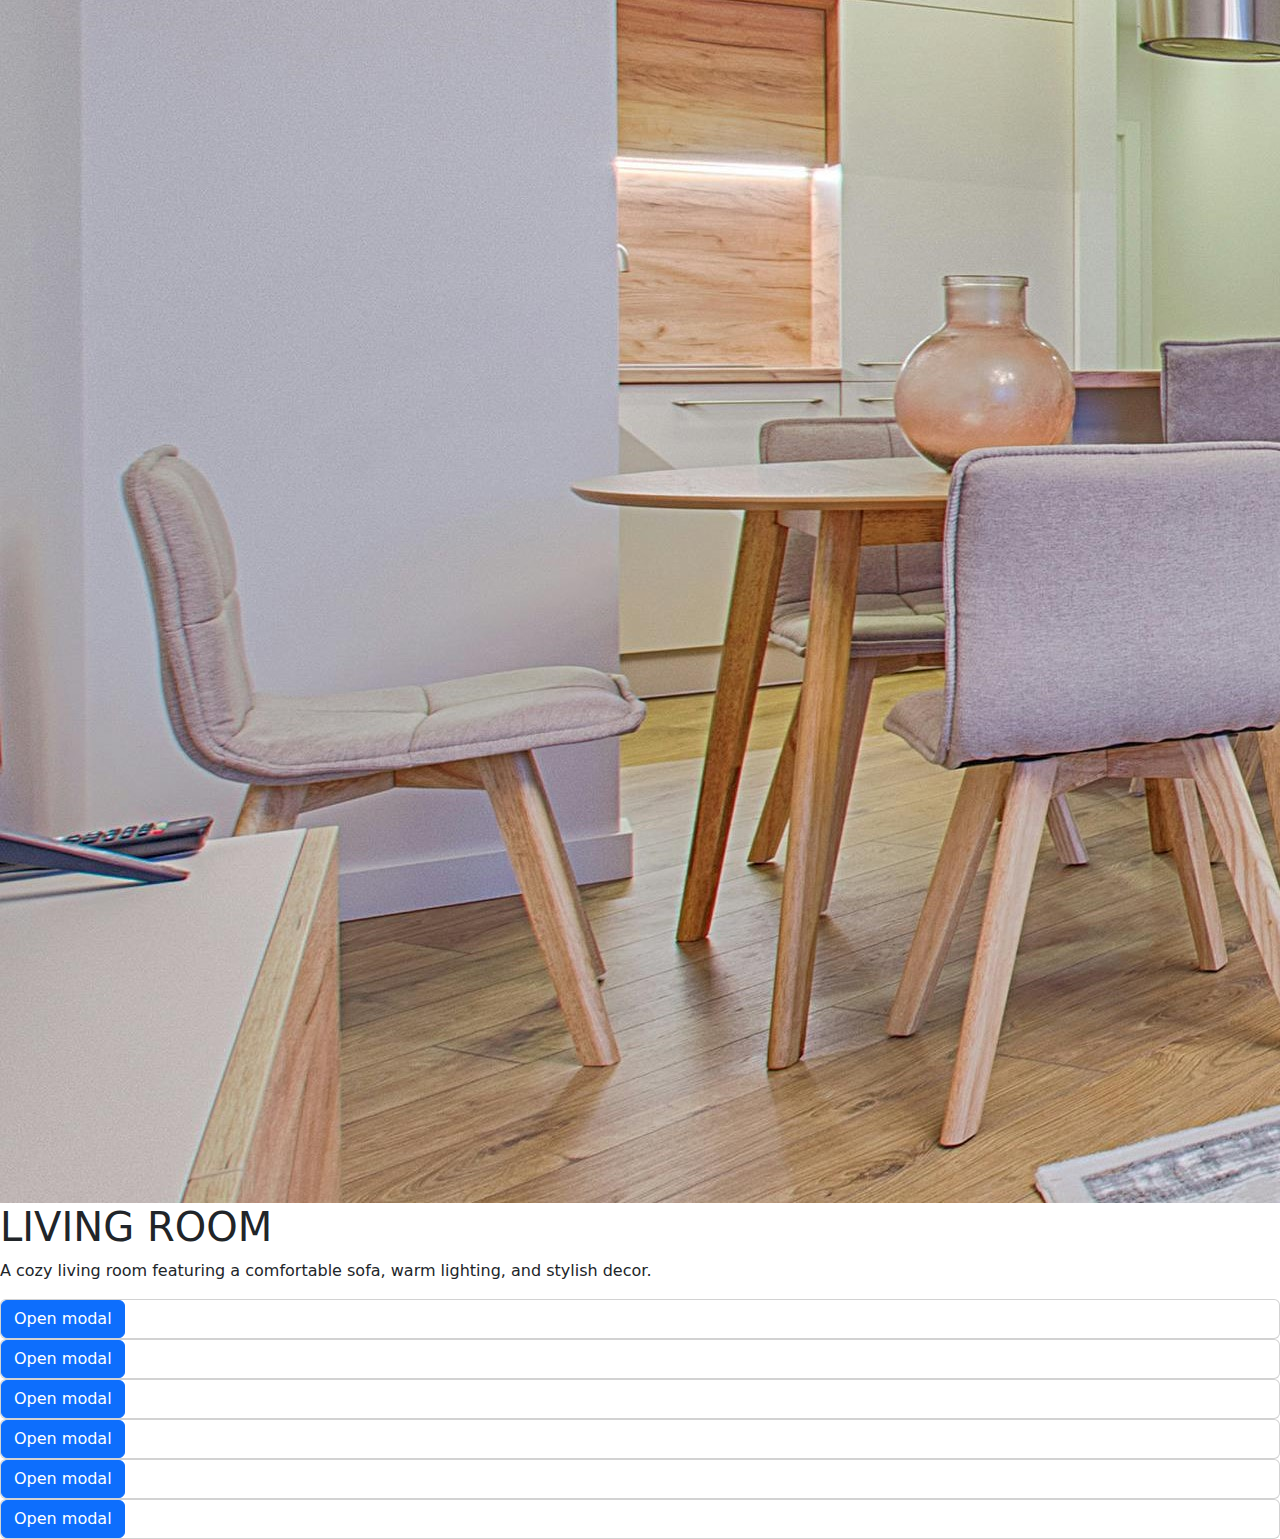
==== modal.html @ 8912a05b "Techwiz completed" ====
<!doctype html>
<html lang="en">
  <head>
    <meta charset="utf-8">
    <meta name="viewport" content="width=device-width, initial-scale=1">
    <title>Bootstrap demo</title>
    <link href="https://cdn.jsdelivr.net/npm/bootstrap@5.3.3/dist/css/bootstrap.min.css" rel="stylesheet" integrity="sha384-QWTKZyjpPEjISv5WaRU9OFeRpok6YctnYmDr5pNlyT2bRjXh0JMhjY6hW+ALEwIH" crossorigin="anonymous">
    <link rel="stylesheet" href="style.css">
   

</head>
  <body>

    <div class="background-banner" >
        <img src="pexels-fotoaibe-1743227.jpg" alt="" id="bannerBackgroundImage"/>
        <div class="banner-text">
          <h1>LIVING ROOM<br /></h1>
          <p>
            A cozy living room featuring a comfortable sofa, warm lighting, and
            stylish decor.
          </p>
        </div>
      </div>


    <main class="page-content" id="designStyleContainer"></main>



    <!-- <div class="container mt-3">
        <h3>Fullscreen Modal Example</h3>
        <p>Click on the button to open the fullscreen modal.</p>
        
        <button type="button" class="btn btn-primary" data-bs-toggle="modal" data-bs-target="#myModal">
          Open modal
        </button>
      </div> -->

    <div class="descriptionModalDisplay">
      
          
          <!-- The Modal -->
          <div class="modal" id="myModal">
            <div class="modal-dialog modal-fullscreen">
              <div class="modal-content">
          
                <!-- Modal Header -->
                <div class="modal-header">
                  <h4 class="modal-title">Modal Heading</h4>
                  <button type="button" class="btn-close" data-bs-dismiss="modal"></button>
                </div>
          
                <!-- Modal body -->
                <div class="modal-body">
                
                    <section class="bg-grey">
                        <div id="return-one" class="section section-one">
                          <div class="box1" >
                            <h1 class="ll-h-1" id="livingRoomCategoryName"></h1>
                            <h1 class="all-h-1" id="designerName" style="text-decoration: underline rgba(133, 133, 133, 0.719);">Amir and Sabeen</h1>
                            <div class="all-p-1" id="designerDescription">
                            </div>
                               <h3>Prouducts Used</h3>
                              <ul id="productNames"> 
                                <!-- <li>Known for her modern and luxurious designs.</li>
                                <li>Amir and Sabeen are a renowned husband-and-wife duo in Pakistan's interior design industry. </li>
                                <li>Their firm, Amir and Sabeen Interior Design,is highly regarded for comfortable spaces. </li>
                                <li>They often work with high-end clients, creating bespoke interiors.</li>
                                <li>They are known for blending traditional Pakistani elements with modern styles.</li> -->
                              </ul>
                              <h4>Total Cost: <span id="costText"></span></h4>
                          </div>
                          <div class="box2 thumbnail-component" >
                            <a href="#img1">
                              <img class="thumbnail-image" id="designerImage" src="" alt="Image description" />
                            
                            </a>
                            <div id="img1" class="overlay">
                              <a href="#img1" class="overlay-background"></a>
                              <div class="overlay-content">
                                <img class="overlay-image" src="" alt="image description" />
                                <a href="#return-one" class="close-button">✖</a>
                              </div>
                            </div> 
                          </div>
                        </div>
                      </section>
                       
                  
                </div>
          
    
          
              </div>
            </div>
          </div>
          
    </div>
      
      





    <script src="https://cdn.jsdelivr.net/npm/bootstrap@5.3.3/dist/js/bootstrap.bundle.min.js" integrity="sha384-YvpcrYf0tY3lHB60NNkmXc5s9fDVZLESaAA55NDzOxhy9GkcIdslK1eN7N6jIeHz" crossorigin="anonymous"></script>


    

    <script>
          let designStyleContainer = document.getElementById(
        "designStyleContainer"
      );
      let descriptionStyleContainer = document.getElementById(
        "descriptionStyleContainer"
      );

      let livingRoomCategoryName = document.getElementById('livingRoomCategoryName');
      let designerName = document.getElementById('designerName');
      let designerDescription = document.getElementById('designerDescription');
      let productNames = document.getElementById('productNames');
      let designerImage = document.getElementById('designerImage');
      let costText = document.getElementById('costText');



      let dataArray = [];
      let singleProdDataArray = [];

      designStyleContainer.innerHTML = "Loading....";
      fetch("allDesignStyle.json")
        .then((response) => response.json())
        .then((data) => {
          console.log(data);
          dataArray = data.filter((d) => d.livingRoomCategoryId == 1 );
          console.log(dataArray);
          designStyleContainer.innerHTML = "";

          dataArray.map(({livingRoomCategoryName, livingRoomCategoryId, image, prodId }) => {
            designStyleContainer.innerHTML += `
                     <div class="card" style="background-image: url('${image}');
        background-size: cover;
        background-position: center;">
        <div class="content">
            <button class="btn designStyleViewMoreBtn" data-id='${livingRoomCategoryId}' style="display:none;">View More</button>
             <button type="button" class="btn btn-primary designStyleViewMoreBtn" data-bs-toggle="modal" data-bs-target="#myModal" data-id='${prodId}'>
          Open modal
        </button>
        </div>
        </div> `;

          });


          let designStyleViewMoreBtn = document.querySelectorAll(
            ".designStyleViewMoreBtn"
          );
          designStyleViewMoreBtn.forEach((singleBtn) => {
            singleBtn.addEventListener("click", function () {
                console.log(singleBtn.getAttribute('data-id'))

                let prodId = singleBtn.getAttribute('data-id');
                

                fetch("designStyleData.json")
                   .then((response) => response.json())
                   .then((data) => {
                        console.log(data);
                        singleProdDataArray = data.filter((d) => d.id == prodId );
                        console.log("single product",singleProdDataArray);
                        livingRoomCategoryName.innerText = singleProdDataArray[0].category
                        designerName.innerText = singleProdDataArray[0].designerName
                        designerDescription.innerText = singleProdDataArray[0].designerDescription
                        designerImage.src = singleProdDataArray[0].designerImage
                        costText.innerText = singleProdDataArray[0].cost

                        productNames.innerHTML = ''
                        singleProdDataArray[0].ProductsName.map((p) =>{
                            productNames.innerHTML += `<ul><li>${p}</li></ul>`
                            console.log("p",p)
                        })
                    
                        console.log(productNames,singleProdDataArray[0].ProductsName[0])


                   });





            })
        });




        })
        .catch(error => console.error(error));
       
    </script>



  </body>
</html>
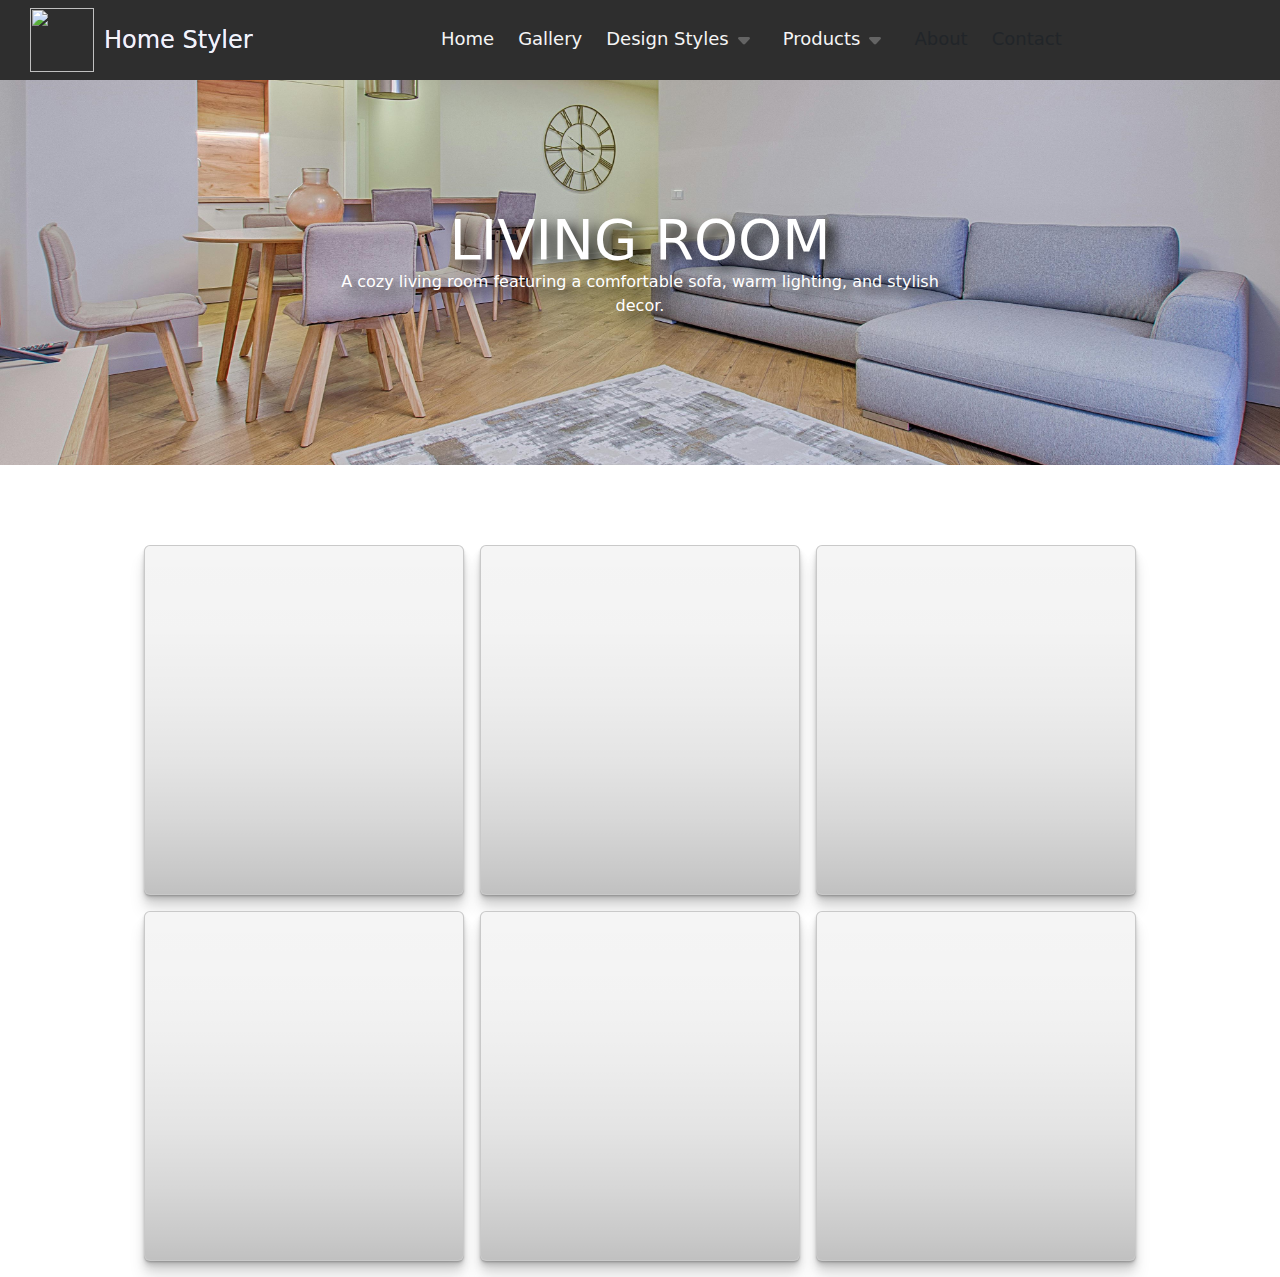
==== commit 6b9bdaec: "Add files via upload" ====
--- a/modal.html
+++ b/modal.html
@@ -5,12 +5,61 @@
     <meta name="viewport" content="width=device-width, initial-scale=1">
     <title>Bootstrap demo</title>
     <link href="https://cdn.jsdelivr.net/npm/bootstrap@5.3.3/dist/css/bootstrap.min.css" rel="stylesheet" integrity="sha384-QWTKZyjpPEjISv5WaRU9OFeRpok6YctnYmDr5pNlyT2bRjXh0JMhjY6hW+ALEwIH" crossorigin="anonymous">
+    <link rel="stylesheet" href="living.css">
     <link rel="stylesheet" href="style.css">
    
 
 </head>
   <body>
-
+    <header>
+      <a href="index.html"><h2 class="logo">
+          <img class="logo-img" src="Images/logo.png" alt="">
+          <span>Home Styler</span> 
+        </h2></a>
+        <nav class="web-nav">
+        <a class="none" href="index.html"><h2 class="logo-z"><img class="logo-img1" src="Images/logo.png" alt="">
+          <span class="logo-txt">Home Styler</span></h2></a>
+            <ul class="nav-items">
+                <li><a href="index.html">Home</a></li>
+                <li><a href="">Gallery</a></li>
+                <li><a class="drop-d" href="#">Design Styles <svg class="drop-svgg" width="30px" height="30px" viewBox="0 0 20 20" xmlns="http://www.w3.org/2000/svg"><path d="M13.098 8H6.902c-.751 0-1.172.754-.708 1.268L9.292 12.7c.36.399 1.055.399 1.416 0l3.098-3.433C14.27 8.754 13.849 8 13.098 8Z"/></svg></a>
+                    <div class="drop-ds">
+                        <hr class="hr-line">
+                        <ul class="drop-Down-d">
+                        <li><a href="modal.html">Living Room</a></li>
+                        <li><a href="">Kitchen</a></li>
+                        <li><a href="">Bedroom</a></li>
+                        <li><a href="">Bathroom</a></li>
+                        <li><a href="">Contemporary Styles</a></li>
+                        <li><a href="">Elegant Looks Style</a></li>
+                    </ul>
+                </div>
+                </li>
+
+                <li><a class="drop-n">Products<svg class="drop-svg" width="30px" height="30px" viewBox="0 0 20 20" xmlns="http://www.w3.org/2000/svg"><path d="M13.098 8H6.902c-.751 0-1.172.754-.708 1.268L9.292 12.7c.36.399 1.055.399 1.416 0l3.098-3.433C14.27 8.754 13.849 8 13.098 8Z"/></svg></a>
+                <div class="drop">
+                    <hr>
+                    <ul class="drop-Down">
+                    <li><a href="">Furniture</a></li>
+                    <li><a href="">Kitchen</a></li>
+                    <li><a href="">Lighting</a></li>
+                    <li><a href="">Decor</a></li>
+                    <li><a href="">Bathroom</a></li>
+                </ul>
+            </div>
+                </li>
+                <li><a onclick="about()">About</a></li>
+                <li><a onclick="contact()">Contact</a></li>
+            </ul>
+        </nav>
+         <div class="search">
+        <svg id="mn-btn" width="40px" height="40px" viewBox="0 0 24 24" fill="none" xmlns="http://  www.w3.org/2000/svg" transform="rotate(0)matrix(-1, 0, 0, 1, 0, 0)">
+            <g id="SVGRepo_bgCarrier" stroke-width="0"/>
+            <g id="SVGRepo_tracerCarrier" stroke-linecap="round" stroke-linejoin="round"/>
+            <g id="SVGRepo_iconCarrier"> <path d="M4 6H20M4 12H14M4 18H9" stroke="whitesmoke" stroke-width="2" stroke-linecap="round" stroke-linejoin="round"/></g>
+            </svg>
+    </div> 
+    </header>
     <div class="background-banner" >
         <img src="pexels-fotoaibe-1743227.jpg" alt="" id="bannerBackgroundImage"/>
         <div class="banner-text">
@@ -72,13 +121,13 @@
                           </div>
                           <div class="box2 thumbnail-component" >
                             <a href="#img1">
-                              <img class="thumbnail-image" id="designerImage" src="" alt="Image description" />
+                              <img class="thumbnail-image" id="designerImage"  alt="Image description" />
                             
                             </a>
                             <div id="img1" class="overlay">
                               <a href="#img1" class="overlay-background"></a>
                               <div class="overlay-content">
-                                <img class="overlay-image" src="" alt="image description" />
+                                <img class="overlay-image"  alt="image description" />
                                 <a href="#return-one" class="close-button">✖</a>
                               </div>
                             </div> 
--- a/living.css
+++ b/living.css
@@ -0,0 +1,749 @@
+*{
+    box-sizing: border-box;
+    padding: 0%;
+    margin: 0%;
+}
+
+/* .main-banner{
+    background-image: url('pexels-fotoaibe-1643383.jpg');
+    background-size: cover;
+    background-repeat: no-repeat;
+    height: 50vh;
+    width: 100%;
+    display: flex;
+    justify-content: center;
+    align-items: center;
+    text-align: center;
+    flex-wrap: wrap;
+}
+
+.main-banner div{
+    width: 100%;
+}
+
+.main-banner div img{
+    width: 100%;
+    height: 100%;
+}
+
+.banner-text{
+    position: absolute;
+} */
+
+
+.background-banner {
+    position: relative;
+    margin-bottom: 4rem;
+  }
+  
+  .background-banner img{
+      display: block;
+      width: 100%;
+      height: auto;
+      object-fit: cover;
+  
+  }
+  
+  .background-banner .banner-text {
+    position: absolute;
+    top: 50%;
+    left: 50%;
+    transform: translate(-50%, -50%);
+    text-shadow: 8px 7px 13px #000000;
+  
+  }
+  
+  .background-banner .banner-text h1 {
+    color: #fff;
+    font-size: 3.5em;
+    line-height: 105%;
+    margin-bottom: 0;
+    text-align: center;
+  }
+  
+  .background-banner .banner-text p {
+    margin-top: 0;
+    color: #fff;
+    text-align: center;
+  }
+
+
+
+
+  @media(max-width:812px){
+    .background-banner .banner-text h1{
+        font-size: 3rem;
+    }
+    .background-banner .banner-text p{
+        font-size: 1rem;
+    }
+}
+
+@media(max-width:690px){
+    .background-banner .banner-text h1{
+        font-size: 2.8rem;
+    }
+    .background-banner .banner-text p{
+        font-size: 1rem;
+    }
+}
+@media(max-width:650px){
+    .background-banner .banner-text h1{
+        font-size: 2.5rem;
+    }
+    .background-banner .banner-text p{
+        font-size: 1rem;
+    }
+}
+@media(max-width:573px){
+    .background-banner .banner-text h1{
+        font-size: 1.8rem;
+    }
+    .background-banner .banner-text p{
+        font-size: 1rem;
+    }
+}
+@media(max-width:490px){
+    .background-banner .banner-text h1{
+        font-size: 1.9rem;
+    }
+    .background-banner .banner-text p{
+        font-size: 0.78rem;
+    }
+}
+@media(max-width:439px){
+    .background-banner .banner-text h1{
+        font-size: 1.2rem;
+    }
+}
+@media(max-width:380px){
+    .background-banner .banner-text h1{
+        font-size: 1rem;
+    }
+    .background-banner .banner-text p{
+        font-size: 0.6rem;
+    }
+}
+
+
+/* @import url("https://fonts.googleapis.com/css?family=Raleway"); */
+
+/* // Colors
+@dark-blue: #32325d;
+@gray: #f8f8f8; */
+
+/* // Mobile first */
+/* *,
+*::before,
+*::after {
+  box-sizing: border-box;
+}
+
+html {
+  background-color: gray;
+}
+
+body {
+  padding: 2rem 0.5rem;
+  font-family: "Raleway", Sans-serif;
+  color: dark-blue;
+  -webkit-font-smoothing: antialiased;
+  -moz-osx-font-smoothing: grayscale;
+  text-rendering: optimizeLegibility;
+  margin: 0;
+  @media (min-width: 40rem) {
+    padding: 2rem;
+  }
+} */
+
+/* //Flex container */
+.container {
+  display: flex;
+  -webkit-display: box;
+  -moz-display: box;
+  -ms-display: flexbox;
+  -webkit-display: flex;
+  flex-wrap: wrap;
+  padding: 1rem;
+  margin: 0;
+}
+
+/* // Cards */
+.cards {
+  display: flex;
+  padding: 1rem;
+  margin-bottom: 2rem;
+  width: 100%;
+  @media (min-width: 40rem) {
+    width: 50%;
+  }
+  @media (min-width: 56rem) {
+    width: 33.3%;
+  }
+
+  .card-item {
+    display: flex;
+    flex-direction: column;
+    background-color: #fff;
+    width: 100%;
+    border-radius: 6px;
+    box-shadow: rgba(50, 50, 93, 0.25) 0px 2px 5px -1px, rgba(0, 0, 0, 0.3) 0px 1px 3px -1px;
+    overflow: hidden;
+    transition: transform 0.5s;
+    -webkit-transition: transform 0.5s;
+
+    &:hover {
+      cursor: pointer;
+      transform: scale(1.09);
+      -webkit-transform: scale(1.09);
+      .card-image {
+        opacity: 1;
+      }
+    }
+  }
+
+  /* // Content */
+  .card-info {
+    display: flex;
+    flex: 1 1 auto;
+    flex-direction: column;
+    padding: 1rem;
+    line-height: 1.5em;
+  }
+
+  .card-title {
+    font-size: 25px;
+    line-height: 1.1em;
+    color: #32325d;
+    margin-bottom: 0.2em;
+  }
+
+  /* // Images */
+  .card-image {
+    height: 200px;
+    overflow: hidden;
+    background-size: cover;
+    background-position: center;
+    background-repeat: no-repeat;
+    border-radius: 6px 6px 0px 0px;
+    opacity: 0.91;
+  }
+  .card-image img{
+    width: 100%;
+    height: 100%;
+    object-fit: cover;
+  }
+}
+
+
+
+
+
+
+@import url("https://fonts.googleapis.com/css?family=Cardo:400i|Rubik:400,700&display=swap");
+:root {
+  --d: 700ms;
+  --e: cubic-bezier(0.19, 1, 0.22, 1);
+  --font-sans: "Rubik", sans-serif;
+  --font-serif: "Cardo", serif;
+}
+
+/* * {
+  box-sizing: border-box;
+}
+
+html, body {
+  height: 100%;
+}
+
+body {
+  display: grid;
+  place-items: center;
+} */
+
+.page-content {
+  display: grid;
+  grid-gap: 2rem;
+  padding: 1rem;
+  max-width: 1024px;
+  margin: 0 auto;
+  font-family: var(--font-sans);
+  grid-template-columns: repeat(3, 1fr);
+}
+@media (min-width: 600px) {
+  .page-content {
+    grid-template-columns: repeat(2, 1fr);
+  }
+}
+@media (max-width: 600px) {
+    .page-content {
+      grid-template-columns: repeat(1, 1fr);
+      grid-template-rows: repeat(12 , 350px);
+    }
+}
+@media (min-width: 800px) {
+    .page-content {
+        grid-template-columns: repeat(3, 1fr);
+    }
+}
+
+
+.card {
+  position: relative;
+  display: flex;
+  align-items: flex-end;
+  overflow: hidden;
+  padding: 1rem;
+  width: 100%;
+  text-align: center;
+  color: whitesmoke;
+  background-color: whitesmoke;
+  box-shadow: 0 1px 1px rgba(0, 0, 0, 0.1), 0 2px 2px rgba(0, 0, 0, 0.1), 0 4px 4px rgba(0, 0, 0, 0.1), 0 8px 8px rgba(0, 0, 0, 0.1), 0 16px 16px rgba(0, 0, 0, 0.1);
+}
+@media (min-width: 600px) {
+  .card {
+    height: 350px;
+  }
+}
+.card:before {
+  content: "";
+  position: absolute;
+  top: 0;
+  left: 0;
+  width: 100%;
+  height: 110%;
+  background-size: cover;
+  background-position: 0 0;
+  transition: transform calc(var(--d) * 1.5) var(--e);
+  pointer-events: none;
+}
+.card:after {
+  content: "";
+  display: block;
+  position: absolute;
+  top: 0;
+  left: 0;
+  width: 100%;
+  height: 200%;
+  pointer-events: none;
+  background-image: linear-gradient(to bottom, rgba(0, 0, 0, 0) 0%, rgba(0, 0, 0, 0.009) 11.7%, rgba(0, 0, 0, 0.034) 22.1%, rgba(0, 0, 0, 0.072) 31.2%, rgba(0, 0, 0, 0.123) 39.4%, rgba(0, 0, 0, 0.182) 46.6%, rgba(0, 0, 0, 0.249) 53.1%, rgba(0, 0, 0, 0.32) 58.9%, rgba(0, 0, 0, 0.394) 64.3%, rgba(0, 0, 0, 0.468) 69.3%, rgba(0, 0, 0, 0.54) 74.1%, rgba(0, 0, 0, 0.607) 78.8%, rgba(0, 0, 0, 0.668) 83.6%, rgba(0, 0, 0, 0.721) 88.7%, rgba(0, 0, 0, 0.762) 94.1%, rgba(0, 0, 0, 0.79) 100%);
+  transform: translateY(-50%);
+  transition: transform calc(var(--d) * 2) var(--e);
+}
+
+.content {
+  position: relative;
+  display: flex;
+  flex-direction: column;
+  align-items: center;
+  width: 100%;
+  padding: 1rem;
+  transition: transform var(--d) var(--e);
+  z-index: 1;
+}
+.content > * + * {
+  margin-top: 1rem;
+}
+
+.title {
+  font-size: 1.3rem;
+  font-weight: bold;
+  line-height: 1.2;
+}
+
+.copy {
+  font-family: var(--font-serif);
+  font-size: 1.125rem;
+  font-style: italic;
+  line-height: 1.35;
+}
+
+.btn {
+  cursor: pointer;
+  margin-top: 1.5rem;
+  padding: 0.75rem 1.5rem;
+  font-size: 0.65rem;
+  font-weight: bold;
+  letter-spacing: 0.025rem;
+  text-transform: uppercase;
+  color: white;
+  background-color: black;
+  border: none;
+}
+.btn:hover {
+  background-color: #0d0d0d;
+}
+.btn:focus {
+  outline: 1px dashed yellow;
+  outline-offset: 3px;
+}
+
+@media (hover: hover) and (min-width: 600px) {
+  .card:after {
+    transform: translateY(0);
+  }
+
+  .content {
+    transform: translateY(calc(100% - 4.5rem));
+  }
+  .content > *:not(.title) {
+    opacity: 0;
+    transform: translateY(1rem);
+    transition: transform var(--d) var(--e), opacity var(--d) var(--e);
+  }
+
+  .card:hover,
+.card:focus-within {
+    align-items: center;
+  }
+  .card:hover:before,
+.card:focus-within:before {
+    transform: translateY(-4%);
+  }
+  .card:hover:after,
+.card:focus-within:after {
+    transform: translateY(-50%);
+  }
+  .card:hover .content,
+.card:focus-within .content {
+    transform: translateY(0);
+  }
+  .card:hover .content > *:not(.title),
+.card:focus-within .content > *:not(.title) {
+    opacity: 1;
+    transform: translateY(0);
+    transition-delay: calc(var(--d) / 8);
+  }
+
+  .card:focus-within:before, .card:focus-within:after,
+.card:focus-within .content,
+.card:focus-within .content > *:not(.title) {
+    transition-duration: 0s;
+  }
+}
+
+/*  */
+/*  */
+/* DESCRIPTION PAGE CSS */
+/*  */
+/*  */
+
+
+/*  bannner start*/
+
+.inner-headings-title {
+  font-family: 'playFair Display';
+  color: #b48f31;
+  margin-top: 10px;
+}
+.section-intro {
+  height: 300px;
+  background: linear-gradient(#00000031, rgba(0, 0, 0, 0.397));
+
+  background-position: center;
+  background-size: cover;
+  display: flex;
+  align-items: center;
+  justify-content: center;
+  background-attachment: fixed;
+}
+.section-intro-title {
+  font-size: 2rem;
+  font-family: 'MuseoModerno', cursive;
+  color: #cccccc;
+  position: relative;
+  padding-top: 30px;
+}
+@media only screen and (min-width: 768px) {
+  .section-intro {
+    height: 500px;
+  }
+  .section-intro-title {
+    font-size: 4em;
+  }
+}
+.section-intro-title img {
+  position: absolute;
+  left: 0;
+  top: 0;
+  left: 0;
+  right: 0;
+  margin: auto;
+}
+
+/* banner end */
+
+/* description start */
+.description {
+  font-family: 'Poppins', sans-serif;
+  margin: 0;
+  padding: 0;
+}
+/* REMOVE BEFORE USE */
+/* SET MAX WIDTH - STOP OVERFLOW */
+.section img,
+.section iframe {
+  max-width: 100%;
+}
+/* SECTION COLORS */
+.bg-white {
+  background-color: #fff;
+  border-bottom: 2px solid #447b7b;
+  box-shadow: #659393 1px 1px 1px 1px;
+  /* Brand Color */
+}
+.bg-grey {
+  /* background-image: url(img/7566-removebg-preview.png); */
+  background-size: cover;
+  background-repeat: no-repeat;
+  background-position: center;
+  /* Brand Color */
+}
+.bg-dark {
+  background-color: #151515;
+  /* Brand Color */
+}
+/* SECTION CONTENT */
+.section {
+  display: flex;
+  /* max-width: 1400px; */
+  box-sizing: border-box;
+  margin: 5 auto;
+  padding: 4rem;
+  align-items: center;
+  justify-content: center;
+  gap: 4em;
+  text-wrap: balance;
+}
+/* SECTION HEADINGS */
+.section h1 {
+  font-size: 35px;
+  color: #2b5b64;
+  text-transform: none;
+  font-weight: 500;
+  font-family: Verdana, Geneva, Tahoma, sans-serif;
+}
+.all-p-1{
+  margin-top: 30px;
+}
+@media (max-width: 500px) {
+  .section h1 {
+    font-size: 24px;
+  }
+ 
+}
+/* SECTION PARAGRAPHS */
+.section p {
+  font-weight: 500px;
+  color: #000;
+  font-family: Arial, Helvetica, sans-serif;
+}
+/* SECTION IMAGE ROW */
+.image-row {
+  display: flex;
+  gap: 1em;
+}
+/* BUTTON */
+.section .btn {
+  display: flex;
+  padding: 1rem 2rem;
+  background: linear-gradient(to top, #6fa09f, #a0a0a0);
+  /* font-family: "open_sans-bold",sans-serif;
+  */
+  font-family: 'Poppins', sans-serif;
+  font-size: 12px;
+  color: #fff;
+  text-transform: uppercase;
+  text-decoration: none;
+  width: fit-content;
+}
+/* BUTTON - HOVER */
+.section .btn:hover {
+  background: linear-gradient(to top, #1c3e41, #6b928d);
+  color: #fff;
+  font-weight: 500;
+}
+/* LINKS */
+
+/* STACK ON MOBILE - CENTER COLUMNS */
+@media (width <= 900px) {
+  .section {
+    flex-direction: column;
+    gap: 1em;
+    padding: 2em;
+  }
+  .image-row {
+    flex-direction: column;
+    gap: 1em;
+  }
+  .section h1,
+  .section p,
+  .section a {
+    text-align: center;
+    justify-content: center;
+  }
+  .section .btn {
+    margin: 2em auto;
+  }
+  a {
+    display: block;
+  }
+}
+/* BOX CONTAINERS */
+.box1 {
+  flex: 1 1 50%;
+  font-size: 16px;
+}
+.box2 {
+  flex: 1 1 50%;
+  font-size: 16px;
+}
+/*--------------------------------- ENLARGE IMAGES COMPONENT - START ----------------------------------- */
+/* THUMBNAIL */
+.thumbnail-component {
+  position: relative;
+  padding: 2em;
+  cursor: pointer;
+  /* background-color: #f5f5f5; */
+  /* Brand Color */
+}
+/* HOVER FOR THUMBNAIL IMAGE */
+.thumbnail-component:hover .thumbnail-image {
+  opacity: 0.6;
+}
+
+/* FULL IMAGE CONTAINER */
+.overlay {
+  position: fixed;
+  top: 0;
+  left: 0;
+  width: 100%;
+  height: 100%;
+  background: rgba(0, 0, 0, 0.8);
+  visibility: hidden;
+  opacity: 0;
+  transition: visibility 0.5s, opacity 0.5s;
+}
+/* OVERLAY TARGET - VISIBLE */
+.overlay:target {
+  visibility: visible;
+  opacity: 1;
+  z-index: 1;
+}
+/* FULL IMAGE - BACKGROUND COLOR CONTAINER */
+.overlay-content {
+  position: absolute;
+  top: 50%;
+  left: 50%;
+  transform: translate(-50%, -50%);
+  padding: 1em;
+  /* background-color: #f5f5f5; */
+  width: 90%;
+}
+.overlay-image {
+  display: flex;
+  margin: 0 auto;
+  height: 60vh;
+}
+
+/* HOVER FOR ICON CONTAINER */
+.thumbnail-component:hover .icon-container {
+  bottom: 50%;
+  right: 50%;
+  transform: translate(50%, 50%);
+}
+/* CLOSE BUTTON */
+.close-button {
+  position: absolute;
+  top: 10px;
+  right: 10px;
+  font-size: 1rem;
+  color: #fff !important;
+  text-decoration: none;
+  background-color: 90;
+  border-radius: 0.25em;
+  padding: 0.5em;
+  display: flex;
+  justify-content: center;
+  align-items: center;
+  line-height: 1;
+}
+/* MOBILE VIEWS */
+@media (width <=900px) {
+  .thumbnail-component {
+    padding: 0.5em;
+  }
+  .overlay-content {
+    width: 50%;
+    padding: 0.5em;
+    touch-action: auto;
+  }
+  .thumbnail-component:target .thumbnail-image {
+    opacity: 1;
+  }
+  .thumbnail-component:target .icon-container {
+    display: none;
+  }
+}
+/*------------------------------- ENLARGE IMAGES COMPONENT - END --------------------------------- */
+/* SECTIONS */
+/* SECTION TWO */
+@media (width >= 900px) {
+  .section-two {
+    flex-direction: row-reverse;
+  }
+}
+/* SECTION THREE */
+.section-three {
+  flex-direction: column;
+  text-align: center;
+  font-size: 16px;
+}
+.section-three .btn {
+  margin: 0 auto;
+}
+
+/* SECTION FIVE */
+.section-five {
+  display: flex;
+  flex-direction: column;
+  text-align: center;
+  font-size: 18px;
+}
+.section-five .btn {
+  margin: 0 auto;
+}
+
+.medio {
+  font-size: 20px;
+  color: #2b5b64;
+}
+.physio {
+  font-size: 20px;
+  color: #2b5b64;
+  text-align: center;
+}
+
+.treat {
+  display: flex;
+  /* text-align: start; */
+  justify-content: space-evenly;
+  flex-wrap: wrap;
+  gap: 60px;
+}
+.list {
+  padding-left: 0;
+  margin-left: 10px;
+  text-align: center;
+}
+.list li a {
+  padding-left: 0;
+}
+.physio + ul {
+  padding-left: 0;
+  text-align: center;
+  margin-left: 10px;
+}
+.physio + ul li a {
+  padding-left: 0;
+}
--- a/style.css
+++ b/style.css
@@ -0,0 +1,2395 @@
+*{
+    box-sizing: border-box;
+    margin: 0;
+    padding: 0;
+    /* font-family: Arial, Helvetica, sans-serif; */
+    list-style: none;
+}
+
+@import url('https://fonts.googleapis.com/css2?family=Libre+Baskerville:ital,wght@0,400;0,700;1,400&display=swap');
+:root{
+    --text-color: whitesmoke;
+    --font-family:  "Libre Baskerville", serif;
+
+}
+
+/* navbar work start */
+html{
+    overflow-x: hidden;
+}
+
+header{
+    display: flex;
+    flex-wrap: wrap;
+    justify-content: space-between;
+    align-items: center;
+    width: 100%;
+    height: 80px;
+    padding: 0px 30px;
+    background-color: rgb(46, 46, 46);
+    position: relative;
+    z-index: 2;
+}
+
+header > a{
+    text-decoration: none;
+}
+
+.logo{
+    display: flex;
+    flex-wrap: wrap;
+    align-items: center;
+    gap: 10px;
+    font-size: 24px;
+    font-weight: 500;
+    color: var(--text-color);
+    background: linear-gradient(to left, rgb(82, 151, 255), rgb(167, 100, 255));
+    background-clip: text;
+    /* animation: hue 1.5s linear 1s infinite alternate; */
+    margin-bottom: 0;
+}
+
+.logo-img{
+    width: 64px;
+    height: 64px;
+}
+
+/* @keyframes hue{
+    100%{
+        filter: hue-rotate(360deg);
+    }
+} */
+
+
+
+
+/* navbar-items work start */
+
+
+.nav-items{
+    display: flex;
+    flex-wrap: wrap;
+    margin-bottom: 0;
+    padding-left: 0;
+}
+
+.nav-items li a{
+    display: flex;
+    color: var(--text-color);
+    font-size: 18px;
+    text-decoration: none;
+    padding: 24px 12px;
+    position: relative;
+    font-family:system-ui, -apple-system, BlinkMacSystemFont, 'Segoe UI', Roboto, Oxygen, Ubuntu, Cantarell, 'Open Sans', 'Helvetica Neue', sans-serif;
+}
+
+.nav-items li a::before{
+    content: '';
+    transform: scaleX(0);
+    background-color: rgba(235, 235, 235, 0.1);
+    border-radius: 4px;
+    position: absolute;
+    left: 0;
+    top: 0;
+    transform-origin: left;
+    transition: transform 0.4s ease-in-out;
+    clip-path: polygon(0 0, 100% 100%, 0 100%);
+    z-index: 999;
+}
+
+.nav-items li a:hover::before{
+    content: '';
+    transform: scaleX(1);
+    width: 100%;
+    height: 100%;
+    z-index: 1;
+    transform-origin: right;
+}
+
+.nav-items li a::after{
+    content: '';
+    transform: scaleX(0);
+    background-color: rgba(235, 235, 235, 0.1);
+    position: absolute;
+    left: 0;
+    top: 0;
+    transform-origin: right;
+    transition: transform 0.4s ease-in-out;
+    border-radius: 4px;
+    clip-path: polygon(0 0, 100% 100%, 100% 0);
+}
+
+.nav-items li a:hover::after{
+    content: '';
+    transform: scaleX(1);
+    width: 100%;
+    height: 100%;
+    z-index: 1;
+    transform-origin: left;
+}
+
+#mn-btn{
+    display: flex;
+    flex-wrap: wrap;
+    visibility: hidden;
+    opacity: 0;
+    position: absolute;
+    left: 100%;
+    cursor: pointer;
+    transition: 0.2s ease-in-out;
+}
+
+/* navbar-items work end */
+
+.none{
+    display: none;
+}
+
+/* search work start */
+
+.search{
+    display: flex;
+    flex-wrap: wrap;
+    align-items: center;
+    justify-content: center;
+    gap: 20px;
+    position: relative;
+}
+
+.svg-search{
+    display: flex;
+    position: relative;
+    cursor: pointer;
+}
+
+.svg-search.active{
+    display: flex;
+    flex-wrap: wrap;
+}
+
+.nav-search{
+    display: flex;
+    position: absolute;
+    right: 0;
+    top: 1rem;
+    align-items: center;
+    visibility: hidden;
+    opacity: 0;
+    transition: 0.2s ease-in-out;
+}
+
+.nav-search.active{
+    display: flex;
+    position: absolute;
+    right: 0%;
+    top: 3.6rem;
+    align-items: center;
+    visibility: visible;
+    opacity: 1;
+}
+
+.search-label{
+    display: flex;
+    flex-wrap: wrap;
+    position: relative;
+    width: 5rem;
+    height: 2.5rem;
+    border-radius: 0px 5px 5px 0px;
+    border: none;
+    box-shadow: 0px 1px 3px 1.5px rgb(112, 112, 112);
+    font-size: 18px; 
+    cursor: pointer;
+}
+
+.search-label:hover{
+    background-color: rgb(46,46,46);
+    color: var(--text-color);
+}
+
+#icon-search{
+    width: 14rem;
+    height: 2.5rem;
+    border-radius: 5px 0px 0px 5px;
+    box-shadow: 0px 1px 3px 1.5px rgb(112, 112, 112);
+    border: none;
+    outline: none;
+    text-indent: 40px;
+    font-size: 16px;
+    position: relative;
+}
+
+#icon-search:focus{
+    border-bottom: 2px solid rgb(56, 56, 56, 0.6);
+}
+
+.svg-input{
+    display: flex;
+    position: absolute;
+    left: 8px;
+    z-index: 1;
+}
+
+/* search work end */
+
+/* dropdown work start */
+
+.drop-ds{
+    display: flex;
+    flex-direction: column;
+    position: absolute;
+    width: 170px;
+    border-radius: 5px;
+    box-shadow: 1px 1px 3px 1.5px rgb(112, 112, 112);
+    background-color: rgb(46, 46, 46);
+    backdrop-filter: blur(8px);
+    transform: translateY(-10px);
+    visibility: hidden;
+    opacity: 0;
+    transition: opacity 0.3s ease-in-out, transform 0.3s ease-in-out, visibility 0.3s ease-in-out;
+}
+
+.drop-ds.active{
+    transform: translateY(0);
+    visibility: visible;
+    opacity: 1;
+    position: absolute;
+}
+
+.drop-ds li a{
+    padding: 14px 18px;
+    font-size: 16px;
+    transform: translateY(-20px);
+    transition: transform 0.3s ease-in-out;
+}
+
+.drop-ds.active .drop-Down-d li a{
+    transform: translateY(0);
+}
+
+.nav-items li .drop-svgg{
+    display: flex;
+    position: relative;
+    fill: rgb(100, 100, 100);
+    transition: 0.3s ease-in-out;
+}
+
+.drop-svgg.active{
+    transform: rotate(-180deg);
+}
+
+.nav-items li:hover .drop-svgg{
+    fill: whitesmoke;
+}
+
+/* second-dropdown work start */
+
+.drop-Down{
+    padding: 0;
+}
+
+.drop-Down-d{
+    padding: 0;
+}
+
+.drop{
+    display: flex;
+    flex-direction: column;
+    position: absolute;
+    width: 170px;
+    border-radius: 5px;
+    box-shadow: 1px 1px 3px 1.5px rgb(112, 112, 112);
+    background-color: rgb(46, 46, 46);
+    backdrop-filter: blur(8px);
+    transform: translateY(-10px);
+    visibility: hidden;
+    opacity: 0;
+    transition: opacity 0.3s ease-in-out, transform 0.3s ease-in-out, visibility 0.3s ease-in-out;
+}
+
+.drop.active{
+    transform: translateY(0);
+    visibility: visible;
+    opacity: 1;
+    position: absolute;
+}
+
+hr{
+    height: 1px;
+    border: none;
+    background-color: var(--text-color);
+    margin: 0;
+}
+
+.drop li a{
+    padding: 14px 18px;
+    font-size: 16px;
+    transform: translateY(-20px);
+    transition: transform 0.3s ease-in-out;
+}
+
+.drop.active .drop-Down li a{
+    transform: translateY(0);
+}
+
+.nav-items li .drop-svg{
+    display: flex;
+    position: relative;
+    fill: rgb(100, 100, 100);
+    transition: 0.3s ease-in-out;
+}
+
+.drop-svg.active{
+    transform: rotate(-180deg);
+}
+
+.nav-items li:hover .drop-svg{
+    fill: whitesmoke;
+}
+
+/* second-dropdown work end */
+
+/* dropdown work end */
+
+/* navbar work end */
+
+/* navbar responsiveness work start */
+
+/* first section work start */
+
+.Trend-room-living{
+    display: flex;
+    flex-wrap: wrap;
+    height: auto;
+    width: 100%;
+    position: relative;
+    justify-content: center;
+    margin-top: 30px;
+}
+
+.trend-heading{
+    height: 60px;
+}
+
+
+@media (max-width: 990px){
+    header{
+        padding: 0px 45px;
+    }
+
+    .logo{
+        font-size: 24px;  
+    }
+
+    .logo-img{
+        width: 54px;
+        height: 54px;
+    }
+
+    .nav-items li a{
+        font-size: 20px;
+        padding: 24px 8px;
+    }
+}
+
+@media (max-width: 960px){
+    header{
+        padding: 0px 30px;
+    }
+
+    .none{
+        display: block;
+        text-decoration: none;
+        padding-left: 30px;
+    }
+
+    .logo-z{
+    display: flex;
+    flex-wrap: wrap;
+    align-items: center;
+    font-size: 20px;
+    height: 80px;
+    gap: 8px;
+    position: relative;
+    font-weight: 500;
+    color: var(--text-color);
+    /* background: linear-gradient(to left, rgb(82, 151, 255), rgb(167, 100, 255)); */
+    /* background-clip: text; */
+    /* animation: hue 1.5s linear 1s infinite alternate; */
+    margin-bottom: 0;
+    }
+
+    .logo-img1{
+        width: 48px;
+        height: 48px;
+    }
+
+    /* @keyframes hue{
+        100%{
+            filter: hue-rotate(360deg);
+        }
+    } */
+
+    .drop-Down{
+        padding: 0;
+    }
+
+    .nav-items{
+        padding-left: 0px;
+    }
+    
+    .drop-Down-d{
+        padding: 0;
+    }
+
+    .nav-items li a{
+        padding: 16px 32px;
+        font-size: 20px;
+    }
+
+    /* .nav-items{
+        margin-top: 80px;
+    } */
+
+    header .web-nav{
+        display: flex;
+        flex-direction: column;
+        position: fixed;
+        left: -100%;
+        width: 50%;
+        height: 100vh;
+        overflow-y: auto;
+        overflow-x: hidden;
+        background-attachment: scroll;
+        top: 0;
+        background-color: rgb(43, 43, 43);
+        backdrop-filter: blur(8px);
+        transition: 0.3s ease-in-out;
+        scrollbar-width: thin;
+        scrollbar-color: black grey;
+        scroll-behavior: smooth;
+    }
+
+    header .web-nav.active{
+        left: 0;
+    }
+
+    .nav-items{
+        display: flex;
+        flex-wrap: wrap;
+        flex-direction: column;
+        position: relative;
+    }
+
+    .nav-items li a{
+        padding: 12px 32px;
+        font-size: 18px;
+    }
+
+    #mn-btn{
+        display: flex;
+        flex-wrap: wrap;
+        visibility: visible;
+        position: relative;
+        left: 0;
+        opacity: 1;
+    }
+
+    #mn-btn:hover{
+        background-color: rgba(110, 110, 110, 0.45);
+        border-radius: 4px;
+    }
+
+    .search-label{
+        right: 100%;
+    }
+
+    #icon-search{
+        width: 18rem;
+    }
+
+    .drop-ds{
+        display: flex;
+        flex-direction: column;
+        position: absolute;
+        width: 100%;
+        border-radius: 5px;
+        box-shadow: none;
+        opacity: 0;
+        visibility: hidden;
+        background-color: rgb(43, 43, 43);
+        backdrop-filter: blur(8px);
+        transform: translateY(-10px);
+        transition: opacity 0.3s ease-in-out, transform 0.3s ease-in-out, visibility 0.3s ease-in-out;
+    }
+
+    .drop-ds.active{
+        display: flex;
+        flex-direction: column;
+        visibility: visible;
+        transform: translateY(0px);
+        opacity: 1;
+        position: relative;
+    }
+
+    .drop-ds li a{
+        transform: translateY(-10px);
+        transition: transform 0.3s ease-in-out;
+    }
+    
+    .drop-ds.active .drop-Down-d li a{
+        transform: translateY(0);
+    }
+
+    .drop{
+        display: flex;
+        flex-direction: column;
+        position: absolute;
+        width: 100%;
+        border-radius: 5px;
+        box-shadow: none;
+        opacity: 0;
+        visibility: hidden;
+        background-color: rgb(43, 43, 43);
+        backdrop-filter: blur(8px);
+        transform: translateY(-10px);
+        transition: opacity 0.3s ease-in-out, transform 0.3s ease-in-out, visibility 0.3s ease-in-out;
+    }
+
+    .drop.active{
+        display: flex;
+        flex-direction: column;
+        visibility: visible;
+        transform: translateY(0px);
+        opacity: 1;
+        position: relative;
+    }
+
+    .drop li a{
+        transform: translateY(-10px);
+        transition: transform 0.3s ease-in-out;
+    }
+    
+    .drop.active .drop-Down li a{
+        transform: translateY(0);
+    }
+
+}
+
+/* @media (max-width: 490px) {
+    .carousel-inner{
+        height: 400px;
+    }
+    .carousel-inner img{
+        height: 400px;
+    }
+} */
+
+
+@media (max-width: 460px){
+    header .web-nav{
+        width: 100%;
+    }
+
+    .header{
+        padding: 0 10px;
+    }
+
+    .none{
+        display: block;
+        width: 405;
+        text-decoration: none;
+        padding-left: 10px;
+        width: 50%;
+    } 
+
+    .logo{
+        font-size: 16px;
+    }
+
+    .logo-z{
+        font-size: 20px;
+    }
+
+    .logo-img1{
+        height: 36px;
+        width: 36px;
+    }
+
+    #icon-search{
+        height: 2rem;
+        width: 16rem;
+    }
+
+    .search-label{
+        height: 2rem;
+        width: 5rem;
+    }
+
+    .svg-input{
+        width: 20px;
+        height: 20px;
+    }
+}
+
+@media (max-width: 320px){
+    header .web-nav{
+        width: 100%;
+    }
+
+    .logo{
+        font-size: 16px;
+    }
+
+    .none{
+        width: 50%;
+    }
+
+    .logo-z{
+        font-size: 16px;
+    }
+
+    .logo-img{
+        height: 32px;
+        width: 32px;
+    }
+
+    /* .logo-txt{
+        display: none;
+    } */
+
+    #mn-btn{
+        height: 32px;
+        width: 32px;
+    }
+
+    .svg-search{
+        height: 25px;
+        width: 25px;
+    }
+
+    #icon-search{
+        width: 14rem;
+        height: 2rem;
+        font-size: 14px;
+    }
+
+    .svg-input{
+        height: 18px;
+        width: 18px;
+    }
+
+    .search-label{
+        width: 3.5rem;
+        height: 2rem;
+        font-size: 14px;
+    }
+
+}
+
+
+/* navbar responsiveness work end */
+
+/* Seraching work */
+
+/* .searching{
+    position: relative;
+    margin: 20px 10px;
+    width: 100%;
+    height: auto;
+    display: flex;
+    flex-wrap: wrap;
+    justify-content: space-between;
+    align-items: center;
+    padding: 0 40px;
+} */
+
+.filter-edit{
+    color: black;
+}
+
+.input-group .btn{
+    z-index: 0;
+}
+
+.search-edit{
+    padding: 0 10px;
+}
+
+.filter-edit:hover{
+    background-color: rgb(46, 46, 46);    
+    color: var(--text-color);
+}
+
+.sort-edit{
+    color: black;
+}
+
+.sort-edit:hover{
+    background-color: rgb(46, 46, 46);    
+    color: var(--text-color);
+}
+/*  */
+
+
+
+
+/* Products work start here */
+
+.products{
+    display: flex;
+    justify-content: center;
+    align-items: center;
+    margin-top: 30px;
+
+}
+.productsHead{
+    font-size: 42px;
+    display: flex;
+    justify-content: center;
+    font-weight: 600;
+    /* text-shadow: 0 0 20px #a7a7a4, 0 0 14px #a7a7a4; */
+    text-transform: uppercase;
+    font-family: var(--font-family);
+
+}
+
+@import url("https://fonts.googleapis.com/css?family=Cardo:400i|Rubik:400,700&display=swap");
+:root {
+  --d: 700ms;
+  --e: cubic-bezier(0.19, 1, 0.22, 1);
+  --font-sans: "Rubik", sans-serif;
+  --font-serif: "Cardo", serif;
+}
+
+ /* {
+  box-sizing: border-box;
+}
+
+html,
+body {
+  height: 100%;
+}
+
+body {
+  display: grid;
+  place-items: center;
+} */
+
+ .page-content {
+  display: grid;
+  grid-gap: 1rem;
+  padding: 1rem;
+  max-width: 1024px;
+  margin: 0 auto;
+  /* align-items: center; */
+  font-family: var(--font-sans);
+  grid-template-columns: repeat(3,1fr);
+}
+@media (min-width: 600px) {
+  .page-content {
+    grid-template-columns: repeat(2, 1fr);
+  }
+}
+
+@media (max-width: 600px) {
+    .page-content {
+      grid-template-columns: repeat(2, 1fr);
+    }
+  }
+
+  @media (max-width: 600px) {
+    .page-content {
+      grid-template-columns: repeat(1, 1fr);
+    }
+  }
+
+@media (min-width: 800px) {
+  .page-content {
+    grid-template-columns: repeat(3, 1fr);
+  }
+}
+
+.card {
+  position: relative;
+  display: flex;
+  align-items: flex-end;
+  /* justify-content: center; */
+  overflow: hidden;
+  padding: 1rem;
+  width: 100%;
+  text-align: center;
+  color: whitesmoke;
+  cursor: pointer;
+  background-color: whitesmoke;
+  box-shadow: 0 1px 1px rgba(0, 0, 0, 0.1), 0 2px 2px rgba(0, 0, 0, 0.1), 0 4px 4px rgba(0, 0, 0, 0.1), 0 8px 8px rgba(0, 0, 0, 0.1), 0 16px 16px rgba(0, 0, 0, 0.1);
+}
+@media (min-width: 600px) {
+  .card {
+    height: 350px;
+  }
+}
+.card:before {
+  content: "";
+  position: absolute;
+  top: 0;
+  left: 0;
+  width: 100%;
+  height: 110%;
+  background-size: cover;
+  background-position: 0 0;
+  transition: transform calc(var(--d) * 1.5) var(--e);
+  pointer-events: none;
+}
+.card:after {
+  content: "";
+  display: block;
+  position: absolute;
+  top: 0;
+  left: 0;
+  width: 100%;
+  height: 200%;
+  pointer-events: none;
+  background-image: linear-gradient(to bottom, rgba(0, 0, 0, 0) 0%, rgba(0, 0, 0, 0.009) 11.7%, rgba(0, 0, 0, 0.034) 22.1%, rgba(0, 0, 0, 0.072) 31.2%, rgba(0, 0, 0, 0.123) 39.4%, rgba(0, 0, 0, 0.182) 46.6%, rgba(0, 0, 0, 0.249) 53.1%, rgba(0, 0, 0, 0.32) 58.9%, rgba(0, 0, 0, 0.394) 64.3%, rgba(0, 0, 0, 0.468) 69.3%, rgba(0, 0, 0, 0.54) 74.1%, rgba(0, 0, 0, 0.607) 78.8%, rgba(0, 0, 0, 0.668) 83.6%, rgba(0, 0, 0, 0.721) 88.7%, rgba(0, 0, 0, 0.762) 94.1%, rgba(0, 0, 0, 0.79) 100%);
+  transform: translateY(-50%);
+  transition: transform calc(var(--d) * 2) var(--e);
+}
+.card:nth-child(1):before {
+   background-image: url(Images/living-room.jpg);
+  background-position: center; 
+ } 
+ .card:nth-child(2):before {
+  background-image: url(Images/kitchen.jpg);
+  background-position: center;
+
+}
+.card:nth-child(3):before {
+  background-image: url(Images/bedroom.jpg);
+  background-position: center;
+
+}
+.card:nth-child(4):before {
+  background-image: url(Images/bathroom.jpg);
+  background-position: center;
+
+}
+.card:nth-child(5):before {
+    background-image: url(Images/contemporary-style.jpg);
+  background-position: center;
+
+  }
+  .card:nth-child(6):before {
+    background-image: url(Images/elegent\ look\ style.jpg);
+  background-position: center;
+
+  }
+.content {
+  position: relative;
+  display: flex;
+  flex-direction: column;
+  align-items: center;
+  width: 100%;
+  padding-top: 10rem;
+  transition: transform var(--d) var(--e);
+  z-index: 1;
+
+}
+.content > * + * {
+  margin-top: 1rem;
+}
+
+.title {
+  font-size: 1.3rem;
+  font-weight: bold;
+  line-height: 1.2;
+  text-transform: uppercase;
+  
+}
+
+.copy {
+  font-family: var(--font-serif);
+  font-size: 1.125rem;
+  font-style: italic;
+  line-height: 1.35;
+}
+
+@media (hover: hover) and (min-width: 600px) {
+  .card:after {
+    transform: translateY(0);
+  }
+
+  .content {
+    transform: translateY(calc(100% - 4.5rem));
+  }
+  .content > *:not(.title) {
+    opacity: 0;
+    transform: translateY(1rem);
+    transition: transform var(--d) var(--e), opacity var(--d) var(--e);
+  }
+
+  .card:hover,
+.card:focus-within {
+    align-items: center;
+  }
+  .card:hover:before,
+.card:focus-within:before {
+    transform: translateY(-4%);
+  }
+  .card:hover:after,
+.card:focus-within:after {
+    transform: translateY(-50%);
+  }
+  .card:hover .content,
+.card:focus-within .content {
+    transform: translateY(0);
+  }
+  .card:hover .content > *:not(.title),
+.card:focus-within .content > *:not(.title) {
+    opacity: 1;
+    transform: translateY(0);
+    transition-delay: calc(var(--d) / 8);
+  }
+
+  .card:focus-within:before, .card:focus-within:after,
+.card:focus-within .content,
+.card:focus-within .content > *:not(.title) {
+    transition-duration: 0s;
+  }
+} 
+
+
+/* products work end */
+
+
+
+
+/* .third-section
+{
+  padding-bottom: 100px;
+
+  
+} */
+    /* design style work */
+    .DesignStyleContainer{
+        display: flex;
+        flex-wrap: wrap;
+        justify-content: center;
+        align-items: center;
+    }
+    .designStyleHead{
+        /* font-size: 48px;
+        display: flex;
+        justify-content: center;
+        font-weight: 600;
+        margin-top: 20px;
+        text-shadow: 0 0 20px #61615c, 0 0 14px #61615c;
+        text-transform: uppercase;
+        font-family: var(--font-family) */
+    
+        font-size: 42px;
+        display: flex;
+        justify-content: center;
+        font-weight: 600;
+        /* text-shadow: 4px 4px 2px rgba(0, 0, 0, 0.8); */
+        text-transform: uppercase;
+        font-family: var(--font-family);
+    }
+
+
+
+.third-section-card {
+    width: 330px;
+    height: 400px;
+    background-color: #f7f7f7;
+    border-radius: 10px;
+    overflow: hidden;
+    position: relative;
+    transition: display 5s ease-in-out;
+    transition-delay: 5s;
+    cursor: pointer;
+}
+
+.third-section-card::after{
+      content: "";
+      background-image: linear-gradient(360deg, rgb(32, 31, 31), transparent);
+      height: 97px;
+      bottom: 0;
+      width: 100%;
+      position: absolute;
+  }
+
+/* .third-section-card:hover {
+    transform: scale(1);
+    filter: drop-shadow(0px 0px 100px #acacac);
+    z-index: 1;
+    cursor: pointer;
+} */
+
+.picture {
+    width: 100%;
+    height: 100%;
+    object-fit: cover;
+
+}
+
+.video-container {
+    display: none;
+    position: relative;
+    top: 0;
+    left: 0;
+    width: 100%;
+    height: 100%;
+
+}
+
+/* .third-section-card:hover .picture {
+    display: none;
+}
+
+.third-section-card:hover .video-container {
+    display: block;
+} */
+
+
+
+/* .video {
+    width: 100%;
+    height: 100%;
+    object-fit: cover;
+
+} */
+
+.card__overlay {
+    position: relative;
+    bottom: 0;
+    left: 0;
+    right: 0;
+    z-index: 1;
+    border-radius: 60px 0 0 0;
+    background-color: rgba(0, 0, 0, 0.692);
+    /* transition: 0.2s ease-in-out; */
+    padding: 0;
+    height: 40%;
+}
+
+/* .third-section-card:hover .card__overlay {
+    transform: translateY(0);
+    position: relative;
+} */
+
+/* .third-section-card:hover .card__header {
+    transform: translateY(0);
+} */
+
+.card__header {
+    position: relative;
+    display: flex;
+    align-items: center;
+    gap: 2em;
+    bottom: -3px;
+    border-radius: 60px 0 0 0;
+    transform: translateY(-100%);
+    transition: 0.2s ease-in-out;
+}
+
+.card__title {
+  font-size: 10px;
+  text-transform: uppercase;
+  font-weight: bold;
+  color: #f7f7f7;
+  font-size: 1rem;
+  margin: 0 6px 0.5em;
+}
+/* 
+.card__status {
+    font-size: 0.8em;
+    color: #d7bdca;
+}
+
+/* .card__description {
+    padding: 0 2em 2em;
+    margin: 0;
+    color: #d7bdca;
+    font-family: "MockFlowFont";
+    display: "-webkit-box";
+    -webkit-box-orient: vertical;
+    overflow: hidden;
+} */
+
+/* .third-section{
+    display: flex;
+    flex-wrap: wrap;
+    height: auto;
+    width: 100%;
+    justify-content: center;
+    position: relative;
+} */
+
+.third-section-first-line {
+    display: flex;
+    flex-wrap: wrap;
+    justify-content: center;
+    align-items: center;
+    gap: 20px;
+    margin-top: 42px;
+    width: 100%;
+    /* padding: 0px 10px; */
+}
+
+
+.third-section-second-line {
+    display: flex;
+    justify-content: space-evenly;
+    align-items: center;
+    margin-top: 42px;
+}
+
+.third-section-third-line {
+    display: flex;
+    justify-content: space-evenly;
+    align-items: center;
+    margin-top: 42px;
+}
+
+.third-section-fourth-line {
+    display: flex;
+    justify-content: space-evenly;
+    align-items: center;
+    margin-top: 42px;
+}
+
+
+.first-line-card {
+    width: 315px;
+    height: 25vh;
+    flex-grow: 2;
+    /* box-shadow: 1px -1px 17px 0px #000000; */
+}
+
+.second-line-card {
+    width: 315px;
+    height: 25vh;
+    /* box-shadow: 1px -1px 17px 0px #000000; */
+}
+
+.third-line-card {
+    width: 315px;
+    height: 25vh;
+    /* box-shadow: 1px -1px 17px 0px #000000; */
+}
+
+.fourth-line-card {
+    width: 315px;
+    height: 25vh;
+    box-shadow: 1px -1px 17px 0px #000000;
+} 
+
+/* design style work end */
+.trendingAccessories{
+    display: flex;
+    justify-content: center;
+    align-items: center;
+    margin-top: 30px;
+    padding: 0px 30px;
+    height: auto;
+    width: 100%;
+    position: relative;
+}
+.trendingAccessoriesHead{
+    font-size: 40px;
+    font-weight: 600;
+    /* text-shadow: 0 0 20px #a7a7a4, 0 0 14px #a7a7a4; */
+    text-transform: uppercase;
+    font-family: var(--font-family);
+    /* margin-top: 20px; */
+    margin-bottom: 50px;
+}
+
+.sec-abo-1
+{
+  display: grid;
+  align-items: center;
+  position: relative;
+  grid-template-columns: repeat(2,minmax(300px,1fr));
+  gap: 30px;
+  padding-left: 30px;
+  padding-right: 30px;
+  /* margin-top: -40px; */
+  /* padding-left: 30px;
+  padding-right: 30px; */
+}
+.about-img{
+  width: 100%;
+  height: 100%;
+}
+.about-img1{
+width: 100%;
+  height: 100%;
+}
+.about-img1{
+  order: 1;
+  
+}
+/* .about-img{
+  width: 50%;
+} */
+.about-1
+{
+  color: whitesmoke;
+  background-color: #eee;
+  height: 100%;
+}
+.about-head-1
+{
+    font-size: 2.4rem;
+    font-weight: 600;
+    font-family: var(--font-family);
+    /* letter-spacing: 1px; */
+    /* color: whitesmoke; */
+    /* padding-bottom: 15px; */
+    padding-left: 30px;
+    padding-top: 10px;
+    /* margin-top: 10px; */
+    color: black;
+    
+}
+.about-para-1
+{
+    font-size: 1.2rem;
+    /* color: whitesmoke; */
+    padding: 0px 30px;
+    color: black;
+    /* font-size: 22px; */
+
+}
+
+/* .container{
+    max-width: max-content;
+    padding: 0 60px;
+} */
+
+/* input.search,
+    span {
+        margin-top: 20px;
+    }
+
+    input.search {
+        margin-left: 20px;
+    }
+
+    ul.list {
+        padding: 0;
+        list-style: none;
+        width: 200px;
+        border: 1px solid #ccc;
+        border-radius: 5px;
+        margin: 20px;
+    }
+
+    .list li {
+        padding: 10px 20px;
+    }
+
+    .list li+li {
+        border-top: 1px solid #ccc;
+    } */
+
+@media (max-width: 900px) {
+    .trendingAccessoriesHead{
+        font-size: 36px;
+    }
+
+    .trendingAccessories{
+        padding: 0px 15px;
+    }
+
+    .productsHead{
+        font-size: 36px;
+    }
+
+    .designStyleHead{
+        font-size: 36px;
+    }
+
+    /* .container{
+        max-width: max-content;
+        padding: 0 0px;
+    } */
+
+}
+
+  /* responsive media query */
+  @media only screen and (max-width:880px){
+    .about-head-1{
+      font-size: 1.8rem;
+    }
+    .about-para-1{
+      font-size: 1rem;
+    }
+
+    .first-line-card {
+        width: 350px;
+        height: 25vh;
+        flex-grow: 2;
+        /* box-shadow: 1px -1px 17px 0px #000000; */
+    }
+    
+    .second-line-card {
+        width: 350px;
+        height: 25vh;
+        /* box-shadow: 1px -1px 17px 0px #000000; */
+    }
+    
+    .third-line-card {
+        width: 350px;
+        height: 25vh;
+        /* box-shadow: 1px -1px 17px 0px #000000; */
+    }
+  }
+  @media only screen and (max-width: 800px)
+  {
+    .about-head-1{
+      font-size: 1.6rem;
+    }
+    .about-para-1{
+      font-size: 0.95rem;
+    }
+    
+  }
+  @media only screen and (max-width:768px){
+    .about-1{
+        height: auto;
+    }
+    .about-head-1{
+      font-size: 1.47rem;
+    }
+    .about-para-1{
+      font-size: 0.9rem;
+    }
+
+    .trendingAccessoriesHead{
+        font-size: 30px;
+    }
+
+    .trendingAccessories{
+        padding: 0px 10px;
+    }
+
+    .productsHead{
+        font-size: 30px;
+    }
+
+    .designStyleHead{
+        font-size: 30px;
+    }
+
+    .first-line-card {
+        width: 320px;
+        height: 25vh;
+        flex-grow: 2;
+        /* box-shadow: 1px -1px 17px 0px #000000; */
+    }
+    
+    .second-line-card {
+        width: 320px;
+        height: 25vh;
+        /* box-shadow: 1px -1px 17px 0px #000000; */
+    }
+    
+    .third-line-card {
+        width: 320px;
+        height: 25vh;
+        /* box-shadow: 1px -1px 17px 0px #000000; */
+    }
+
+  }
+
+  @media only screen and (max-width:730px){
+    .about-head-1{
+      font-size: 1.47rem;
+    }
+    .about-para-1{
+      font-size: 0.9rem;
+    }
+    
+  }
+
+  @media (max-width: 700px) {
+    .first-line-card {
+        width: 280px;
+        height: 25vh;
+        flex-grow: 2;
+        /* box-shadow: 1px -1px 17px 0px #000000; */
+    }
+    
+    .second-line-card {
+        width: 280px;
+        height: 25vh;
+        /* box-shadow: 1px -1px 17px 0px #000000; */
+    }
+    
+    .third-line-card {
+        width: 280px;
+        height: 25vh;
+        /* box-shadow: 1px -1px 17px 0px #000000; */
+    }
+  }
+
+  @media only screen and (max-width: 650px) {
+    .sec-abo-1
+    {
+      grid-template-columns: 1fr;
+      
+    }
+
+  
+    .about-img1{
+      order: 0;
+    }
+
+    .trendingAccessoriesHead{
+        font-size: 22px;
+        text-wrap: balance;
+        text-align: center;
+    }
+
+    .productsHead{
+        font-size: 22px;
+        text-wrap: balance;
+    }
+
+    .designStyleHead{
+        font-size: 22px;
+    }
+
+}
+  @media only screen and (max-width:620px){
+    .about-head-1{
+      font-size: 1.6rem;
+    }
+    .about-para-1{
+      font-size: 1rem;
+    }
+}
+  @media only screen and (max-width:450px){
+    .about-head-1{
+      font-size: 1.44rem;
+    }
+    .about-para-1{
+      font-size: 0.9rem;
+    }
+  }
+
+  @media only screen and (max-width:320px){
+    .about-head-1{
+      font-size: 1.22rem;
+    }
+    .about-para-1{
+      font-size: 0.77rem;
+    }
+
+    .trendingAccessoriesHead{
+        font-size: 18px;
+        text-wrap: balance;
+    }
+
+    .productsHead{
+        font-size: 18px;
+        text-wrap: balance;
+    }
+
+    .designStyleHead{
+        font-size: 18px;
+        text-wrap: balance;
+        margin-top: 10px;
+    }
+
+    .first-line-card{
+        width: 260px;
+    }
+
+    .second-line-card{
+        width: 260px;
+    }
+
+    .third-line-card{
+        width: 260px;
+    }
+
+  }
+ 
+  /* contact page work start */
+  .contact-banner{
+    display: flex;
+    flex-wrap: wrap;
+    height: auto;
+    width: 100%;
+    justify-content: center;
+    align-items: center;
+    padding: 0 30px;
+  }
+  
+  .contact-banner img{
+    position: relative;
+    width: 100%;
+    height: auto;
+    object-fit: cover;
+  }
+  
+  .contact-heading{
+    position: absolute;
+    color: whitesmoke;
+    font-size: 4.8em;
+    text-shadow: 4px 4px 2px rgba(0, 0, 0, 0.8);
+    margin-bottom: 0;
+    font-family: var(--font-family);
+  }
+  
+  .contact-bg {
+    height: 60vh;
+    background: linear-gradient(rgba(0, 0, 0, 0.5), rgba(0, 0, 0, 0.8)), 
+      url('img/contact.jpg') ;
+    background-position: 50% 100%;
+    background-repeat: no-repeat;
+    background-attachment: fixed;
+    text-align: center;
+    color: #fff;
+    display: flex;
+    flex-direction: column;
+    justify-content: center;
+    align-items: center;
+  }
+  .contact-bg h3 {
+    font-size: 1.3rem;
+    font-weight: 400;
+  }
+  .contact-bg h2 {
+    font-size: 3rem;
+    text-transform: uppercase;
+    padding: 0.4rem 0;
+    letter-spacing: 4px;
+  }
+  .line div {
+    margin: 0 0.2rem;
+  }
+  .line div:nth-child(1),
+  .line div:nth-child(3) {
+    height: 3px;
+    width: 70px;
+    background: #bdccce;
+    border-radius: 5px;
+  }
+  .line {
+    display: flex;
+    align-items: center;
+  }
+  .line div:nth-child(2) {
+    width: 10px;
+    height: 10px;
+    background: #d9e6e8;
+    border-radius: 50%;
+  }
+  .text {
+    font-weight: 300;
+    opacity: 0.9;
+  }
+  .contact-bg .text {
+    margin: 1.6rem 0;
+  }
+  .contact-body {
+    max-width: 1320px;
+    margin: 0 auto;
+    padding: 0 1rem;
+  }
+  .contact-info {
+    margin: 2rem 0;
+    text-align: center;
+    padding: 2rem 0;
+  }
+  .contact-info span {
+    display: block;
+  }
+  .contact-info div {
+    margin: 0.8rem 0;
+    padding: 1rem;
+  }
+  .contact-info span .fas {
+    font-size: 2rem;
+    padding-bottom: 0.9rem;
+    color: #2a6771;
+  }
+  .contact-info div span:nth-child(2) {
+    font-weight: 500;
+    font-size: 1.1rem;
+  }
+  .contact-info .text {
+    padding-top: 0.4rem;
+  }
+  .contact-form {
+    padding: 2rem 0;
+    border-top: 1px solid #c7c7c7;
+  }
+  .contact-form form {
+    padding-bottom: 1rem;
+  }
+  .form-control {
+      width: 100%;
+      border: 1.5px solid #c7c7c7;
+      border-radius: 5px;
+      padding: 0.7rem;
+      /* margin-bottom:3px;
+      margin-top: 3px; */
+      font-family: 'Open Sans', sans-serif;
+      font-size: 1rem;
+      outline: 0;
+    }
+    .form-control:focus {
+      box-shadow: 0 0 6px -3px rgba(48, 48, 48, 1);
+    }
+    .contact-form form div {
+      display: grid;
+      grid-template-columns: repeat(2, 1fr);
+      column-gap: 0.6rem;
+    }
+    .send-btn {
+      font-family: 'Open Sans', sans-serif;
+      font-size: 1rem;
+      text-transform: uppercase;
+      color: #fff;
+      background: rgb(46,46,46);
+      border: none;
+      border-radius: 5px;
+      padding: 0.7rem 1.5rem;
+      cursor: pointer;
+      transition: all 0.4s ease;
+      margin-top: 2rem;
+      display: flex;
+      opacity: 0.9;
+    }
+    .send-btn:hover {
+      opacity: 1;
+    }
+    .contact-form > div img {
+      width: 85%;
+    }
+    .contact-form > div {
+      margin: 0 auto;
+      text-align: center;
+    }
+    .social-links {
+      display: flex;
+      justify-content: center;
+    }
+    .social-links a {
+      text-decoration: none;
+      width: 40px;
+      height: 40px;
+      color: #fff;
+      border: 2px solid #fff;
+      border-radius: 50%;
+      display: flex;
+      justify-content: center;
+      align-items: center;
+      margin: 0.4rem;
+      transition: all 0.4s ease;
+    }
+    .social-links a:hover {
+      color: #2a6771;
+      border-color: #64939b;
+    }
+    
+    @media (max-width: 768px) {
+      /* .contact-banner{
+        height: 300px;
+      }
+    
+      .contact-banner img{
+        width: 100%;
+        height: 300px;
+      } */
+  
+      .contact-heading{
+        font-size: 36px;
+      }
+    }
+    @media (max-width: 580px) {
+        /* .contact-banner{
+          height: 250px;
+        }
+        
+        .contact-banner img{
+          width: 100%;
+          height: 250px;
+        } */
+    
+        .contact-heading{
+          font-size: 32px;
+        }
+      }
+    @media (max-width: 425px) {
+      /* .contact-banner{
+        height: 250px;
+      }
+      
+      .contact-banner img{
+        width: 100%;
+        height: 250px;
+      } */
+  
+      .contact-heading{
+        font-size: 28px;
+      }
+    }
+  
+    @media (max-width: 320px) {
+      .contact-heading{
+        font-size: 24px;
+      }
+    }
+  
+  
+    @media screen and (min-width: 768px) {
+      .contact-bg .text {
+        width: 70%;
+        margin-left: auto;
+        margin-right: auto;
+      }
+      .contact-info {
+        display: grid;
+        grid-template-columns: repeat(2, 1fr);
+      }
+    }
+    
+    @media screen and (min-width: 992px) {
+      .contact-bg .text {
+        width: 50%;
+      }
+      .contact-form {
+        display: grid;
+        grid-template-columns: repeat(2, 1fr);
+        align-items: center;
+      }
+    }
+    
+    @media screen and (min-width: 1200px) {
+      .contact-info {
+        grid-template-columns: repeat(4, 1fr);
+      }
+    }
+    .hhhhh {
+      height: 90vh;
+    }
+  
+    .danger{
+      font-size: 14px;
+      padding-left: 5px;
+      margin-bottom: 1PX;
+    }
+    .conct{
+      display: flex;
+      flex-wrap: wrap;
+      justify-content: space-between;
+      margin-bottom: 7px;
+      gap: 5px;
+    }
+  .con{
+      width: 100%;
+  }
+  form{
+      margin: 4rem;
+  }
+  
+
+  /* contact page work end */
+
+/* about us work start here */
+
+
+.background {
+    position: relative;
+  }
+  
+  .background img{
+      display: block;
+      width: 100%;
+      height: auto;
+      object-fit: cover;
+      padding: 0px 30px;
+  
+  }
+  
+  .background .container {
+    position: absolute;
+    top: 50%;
+    left: 50%;
+    transform: translate(-50%, -50%);
+    text-shadow: 8px 7px 13px #000000;
+  
+  }
+  
+  .background .container h1 {
+    color: #fff;
+    font-size: 4.8em;
+    line-height: 105%;
+    margin-bottom: 0;
+    text-align: center;
+    font-family: var(--font-family);
+  }
+  
+  .background .container h2 {
+    color: #fff;
+    font-size: 3em;
+    line-height: 105%;
+    margin-bottom: 0;
+    text-align: center;
+  }
+  
+  .background .container p {
+    margin-top: 0;
+    color: #fff;
+    text-align: center;
+  }
+  
+  /* Section About*/
+  .sectionAbout {
+    margin-bottom: 50px;
+  }
+  
+  .sectionAbout h3 {
+    margin-bottom: 30px;
+    font-family: var(--font-family);
+  }
+  .about-box {
+    margin-top: 20px;
+    text-align: center;
+    position: relative;
+  }
+  .about-box .about-icon {
+    width: 80px;
+    height: 80px;
+    border-radius: 50%;
+    padding: 10px;
+    margin: 0 auto 45px;
+    /*border: 2px solid rgba(0,0,0,0.7);*/
+    box-shadow: 0 0 2px 2px rgba(0, 0, 0, 0.3);
+    z-index: 1;
+    position: relative;
+    transition: all 0.5s ease 0s;
+    display: flex;
+    align-items: center;
+    justify-content: center;
+  }
+  
+  .about-box .about-icon span {
+    display: block;
+    width: 100%;
+    height: 100%;
+    font-size: 30px;
+    color: rgba(0, 0, 0, 0.8);
+  }
+  
+  .about-box .about-icon span i {
+    position: absolute;
+    top: 50%;
+    left: 50%;
+    transform: translate(-50%, -50%);
+  }
+  
+  .about-box .title {
+    font-size: 20px;
+    color: #000000;
+    text-transform: uppercase;
+    margin: 0 0 10px 0;
+  }
+  .about-box .description {
+    font-size: 15px;
+    color: #555;
+    padding: 0 10px;
+    margin: 0;
+  }
+  
+  /*Section about-banner*/
+  
+  .about-banner {
+    height: 240px;
+    background: linear-gradient(to bottom, rgba(0, 0, 0, 0.44), rgba(0, 0, 0, 0.66)),
+      url("images/AdobeStock_337857599_Preview-transformed.jpeg");
+      background-attachment: fixed;
+    color: #fff;
+    text-align: center;
+    padding-top: 30px;
+    background-position: center center;
+    background-repeat: no-repeat;
+    -webkit-background-size: cover;
+    background-size: contain;
+    display: flex;
+    align-items: center;
+    justify-content: center;
+  }
+  .about-bannerContent{
+      text-shadow: 8px 7px 13px #000000;
+  }
+  
+  .about-banner h1 {
+    font-size: 3em;
+  }
+  
+  .about-text{
+      text-align: center;
+      margin-bottom: 50px;
+      padding: 2rem;
+  }
+  
+  .about-text h2{
+      margin-top: 10px;
+  }
+  
+  
+  .about-second{
+      width: 100%;
+      height: auto;
+      margin: 4rem 0 3rem 0;
+  }
+  
+  .about-second-main{
+      display: flex;
+      justify-content: center;
+      align-items: center;
+      padding: 0px 10px;
+      gap: 40px;
+  }
+  
+  .about-second-main-img img {
+      width: 100%;
+      height: 100%;
+  }
+  .about-second-main-img{
+      width: 460px; 
+      height: 390px;
+  }
+  .about-second-main-text{
+      width: 600px; 
+      height: auto;
+      display: flex;
+      flex-wrap: wrap;
+      padding: 1rem;
+    }
+   .font-family{
+    font-family: var(--font-family);
+    font-weight: 550;
+   }
+  
+  @media(max-width:842px){
+      .about-second-main{
+          display: flex;
+          flex-wrap: wrap;
+      }
+      .about-second-main-img{
+          width: 95%;
+      }
+  }
+  @media(max-width:429px){
+      .about-second-main-text h1{
+          font-size: 29px;
+      }
+      .background .container h1{
+          font-size: 1.9rem;
+      }
+      .background .container p{
+          font-size: 1rem;
+      }
+  }
+  @media(max-width:650px){
+      .background .container h1{
+          font-size: 3rem;
+      }
+  }
+  @media(max-width:380px){
+      .background .container h1{
+          font-size: 1.5rem;
+      }
+      .background .container p{
+          font-size: 0.7rem;
+      }
+  }
+  @media (max-width: 768px) {
+    /* .contact-banner{
+      height: 300px;
+    }
+  
+    .contact-banner img{
+      width: 100%;
+      height: 300px;
+    } */
+
+    .background .container h1 {
+      font-size: 36px;
+    }
+  }
+  @media (max-width: 580px) {
+      /* .contact-banner{
+        height: 250px;
+      }
+      
+      .contact-banner img{
+        width: 100%;
+        height: 250px;
+      } */
+  
+      .background .container h1 {
+        font-size: 32px;
+      }
+    }
+  @media (max-width: 425px) {
+    /* .contact-banner{
+      height: 250px;
+    }
+    
+    .contact-banner img{
+      width: 100%;
+      height: 250px;
+    } */
+
+    .background .container h1 {
+      font-size: 28px;
+    }
+  }
+
+  @media (max-width: 320px) {
+    .background .container h1 {
+      font-size: 24px;
+    }
+  }
+  
+  
+  
+  .second-main-container {
+      width: 100%;
+      box-sizing: border-box;
+      transform: scale(0.9);
+       
+    }
+  
+    .second-section__title {
+      margin: 0 0 70px;
+      /* color: #2b5b64; */
+      /* font-family: 'Roboto', sans-serif; */
+      font-size: 2.8rem;
+      font-weight: 550;
+      line-height: 2.625rem;
+      text-align: center;
+    }
+    .about-grid {
+      display: flex;
+      flex-direction: row;
+      flex-wrap: wrap;
+      width: 100%;
+      justify-content: center;
+      background: #fff;
+      /* gap: 8px; */
+      border: 1px solid #e2e9ed;
+      /* gap: 30px; */
+    }
+    @media (max-width: 400px) {
+      .about-grid {
+        gap: 30px;
+      }
+      
+    }
+    .about-grid[data-column='1'] .about-column {
+      width: 100%;
+      max-width: 100%;
+      min-width: 100%;
+      flex-basis: 100%;
+    }
+    .about-grid[data-column='2'] .about-column {
+      width: 50%;
+      max-width: 50%;
+      min-width: 50%;
+      flex-basis: 50%;
+    }
+    .about-grid[data-column='3'] .about-column {
+      width: 33.3333333333%;
+      max-width: 33.3333333333%;
+      min-width: 33.3333333333%;
+      flex-basis: 33.3333333333%;
+    }
+    .about-grid[data-column='4'] .about-column {
+      width: 25%;
+      max-width: 25%;
+      min-width: 25%;
+      flex-basis: 25%;
+      height: 305px;
+    }
+    .about-grid[data-column='5'] .about-column {
+      width: 20%;
+      max-width: 20%;
+      min-width: 20%;
+      flex-basis: 20%;
+    }
+    .about-grid[data-column='6'] .about-column {
+      width: 16.6666666667%;
+      max-width: 16.6666666667%;
+      min-width: 16.6666666667%;
+      flex-basis: 16.6666666667%;
+    }
+    .about-grid[data-column='7'] .about-column {
+      width: 14.2857142857%;
+      max-width: 14.2857142857%;
+      min-width: 14.2857142857%;
+      flex-basis: 14.2857142857%;
+    }
+    .about-grid[data-column='8'] .about-column {
+      width: 12.5%;
+      max-width: 12.5%;
+      min-width: 12.5%;
+      flex-basis: 12.5%;
+    }
+    .about-grid[data-column='9'] .about-column {
+      width: 11.1111111111%;
+      max-width: 11.1111111111%;
+      min-width: 11.1111111111%;
+      flex-basis: 11.1111111111%;
+    }
+    .about-column {
+      z-index: 0;
+      position: relative;
+      background: #fff;
+      box-shadow: 0 0 0 1px #e2e9ed;
+      padding: 10px;
+      box-sizing: border-box;
+      transition: box-shadow 0.2s ease, transform 0.2s ease, z-index 0s 0.2s ease;
+      cursor: pointer;
+    }
+    .about-column:before {
+      content: '';
+      display: block;
+      padding-top: 100%;
+    }
+    .about-column:hover {
+      z-index: 1;
+      box-shadow: 0 10px 50px rgba(0, 0, 0, 0.2);
+      transform: scale(1.05);
+      transition: box-shadow 0.2s ease, transform 0.2s ease, z-index 0s 0s ease;
+    }
+    .about-column:hover .about-social {
+      margin: 16px 0 0;
+      opacity: 1;
+    }
+    @media (max-width: 800px) {
+      .about-column {
+        width: 50% !important;
+        max-width: 50% !important;
+        min-width: 50% !important;
+        flex-basis: 50% !important;
+      }
+    }
+    @media (max-width: 600px) {
+      .about-column {
+        width: 100% !important;
+        max-width: 100% !important;
+        min-width: 100% !important;
+        flex-basis: 100% !important;
+      }
+    }
+    .about-user {
+      position: absolute;
+      top: 50%;
+      left: 0;
+      width: 100%;
+      transform: translate(0, -50%);
+      text-align: center;
+    }
+    .about-user__avatar {
+      width: 150px;
+      height: 150px;
+      border-radius: 100%;
+      margin: 0 auto 20px;
+      overflow: hidden;
+    }
+    .about-user__avatar img {
+      display: block;
+      width: 100%;
+      max-width: 100%;
+    }
+    .about-user__name {
+      color: #313435;
+      font-family: 'Roboto', sans-serif;
+      font-size: 1.5rem;
+      font-weight: 500;
+      line-height: 2.625rem;
+    }
+    .about-user__title {
+      color: #2b5b64;
+      font-family: 'Roboto', sans-serif;
+      font-size: 0.875rem;
+      line-height: 2.375rem;
+    }
+    .about-social {
+      margin: 0 0 -18px;
+      opacity: 0;
+      transition: margin 0.2s ease, opacity 0.2s ease;
+      padding-left: 0;
+    }
+    .about-social__item {
+      display: inline-block;
+      margin: 0 12px;
+    }
+    .about-social__item a {
+      display: block;
+    }
+    .about-social__item svg {
+      fill: #2b5b63;
+      display: block;
+      height: 18px;
+      transition: fill 0.2s ease;
+    }
+    .about-social__item svg:hover {
+      fill: rgb(94, 110, 114);
+    }
+  
+  
+  
+    .main-container-for-store {
+      display: flex;
+      flex-wrap: wrap;
+      width: 100%;
+      /* height: 560px; */
+      gap: 2.5rem;
+      padding: 2rem 3rem 2rem 3rem;
+      justify-content: center;
+    }
+    
+    .about-card {
+      width: 391px;
+      height: 500px;
+      position: relative;
+      transform-style: preserve-3d;
+      text-align: center;
+      transition: transform 0.6s cubic-bezier(0.23, 1, 0.32, 1);
+      /* border-radius: 20px; */
+      box-shadow: 0 10px 30px rgba(0, 0, 0, 0.3);
+      background: linear-gradient(45deg, #a39b9b9c, #a39b9b9c);
+      /* cursor: pointer; */
+    }
+    
+    .about-card:hover {
+   transform: scale(1.05);
+    }
+    
+    .about-card-content {
+      position: absolute;
+      width: 100%;
+      height: 100%;
+      display: flex;
+      flex-direction: column;
+      justify-content: space-between;
+      padding: 30px;
+      box-sizing: border-box;
+      backface-visibility: hidden;
+      transform-style: preserve-3d;
+    }
+  
+    .about-card-content div h2 {
+      margin-top: 0;
+      margin-bottom: 15px;
+    }
+  
+    .about-card-content div p {
+      margin-top: 0;
+      margin-bottom: 9px;
+      margin-left: 13px;
+    }
+    
+    .about-card img {
+      width: calc(100% + 60px);
+      /* height: 60%; */
+      object-fit: cover;
+      /* border-radius: 20px 20px 0 0; */
+      margin: -30px 0 0 -30px;
+      transition: transform 0.6s cubic-bezier(0.23, 1, 0.32, 1);
+    }
+  
+    .button {
+      display: inline-block;
+      padding: 12px 24px;
+      background: linear-gradient(45deg, #3498db, #2980b9);
+      color: #fff;
+      text-decoration: none;
+      border-radius: 25px;
+      font-weight: bold;
+      transition: all 0.3s ease;
+      transform: translateZ(50px);
+      box-shadow: 0 5px 15px rgba(0, 0, 0, 0.2);
+    }
+    
+   
+  
+    @media (max-width: 1115px) {
+      .about-card{
+          width: 300px;
+      }
+      
+    }
+    @media (max-width: 1093px) {
+      .about-card{
+          width: 290px;
+      }
+      
+    }
+    @media (max-width: 1063px) {
+      .about-card{
+          width: 280px;
+      }
+      
+    }
+    @media (max-width: 1033px) {
+      .about-card{
+          width: 265px;
+      }
+      
+    }
+    @media (max-width: 988px) {
+      .about-card{
+          width: 400px;
+      }
+      
+    }
+    @media (max-width: 953px) {
+      .about-card{
+          width: 375px;
+      }
+      
+    }
+    @media (max-width: 903px) {
+      .about-card{
+          width: 355px;
+      }
+      
+    }
+    @media (max-width: 863px) {
+      .about-card{
+          width: 325px;
+      }
+      
+    }
+    @media (max-width: 803px) {
+      .about-card{
+          width: 305px;
+      }
+      
+    }
+    @media (max-width: 763px) {
+      .about-card{
+          width: 505px;
+      }
+      
+    }
+
+/* h3{
+     font-family: var(--font-family);
+
+ } */
+
+/* about us work end here */
+
+/* modal work start */
